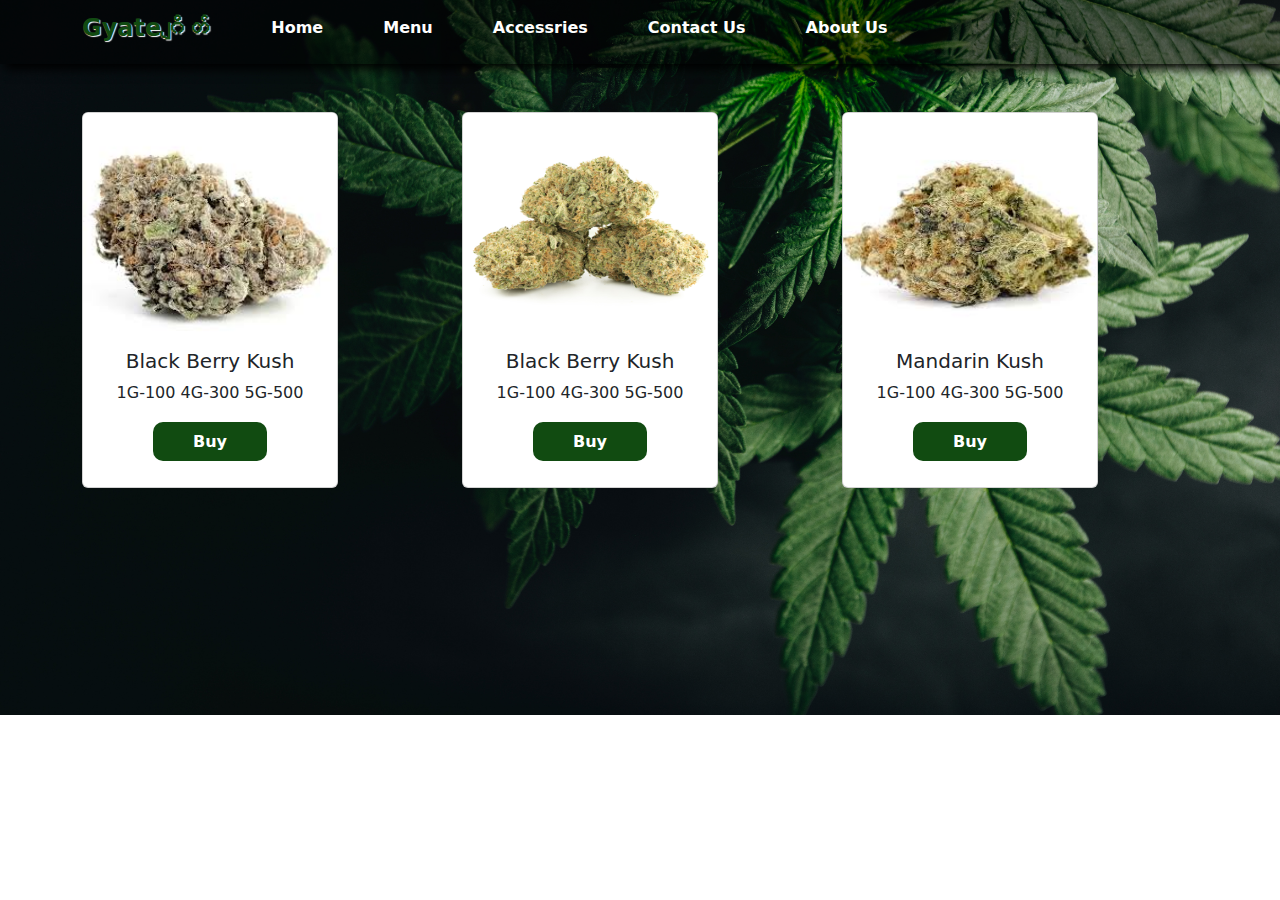
==== menu.html @ 99f5bfbf "Add files via upload" ====
<!DOCTYPE html>
<html lang="en">
<head>
    <meta charset="UTF-8">
    <meta name="viewport" content="width=device-width, initial-scale=1.0">
    <link rel="stylesheet" href="style.css">
    <link href="https://cdn.jsdelivr.net/npm/bootstrap@5.3.3/dist/css/bootstrap.min.css" rel="stylesheet" integrity="sha384-QWTKZyjpPEjISv5WaRU9OFeRpok6YctnYmDr5pNlyT2bRjXh0JMhjY6hW+ALEwIH" crossorigin="anonymous">
    <script src="https://cdn.jsdelivr.net/npm/bootstrap@5.3.3/dist/js/bootstrap.bundle.min.js" integrity="sha384-YvpcrYf0tY3lHB60NNkmXc5s9fDVZLESaAA55NDzOxhy9GkcIdslK1eN7N6jIeHz" crossorigin="anonymous"></script>
    <link rel="icon" href="img/widdly.png" type="image/icon type">
    <title>Gyate</title>
    <style>
        
        .bg-404{
            background-color: black;
            height: 667px;
        }
    </style>
</head>
<body>
    <!-- Navbar -->
    <nav class="navbar navbar-expand-lg">
        <div class="container">
            <a class="nav-link active" aria-current="page" href="index.html">
                <h4 class="nav-logo">
                    <span class="txt-shw">Gyateဂျိတ်</span>
                </h4>
            </a>
          <button class="navbar-toggler" type="button" data-bs-toggle="collapse" data-bs-target="#navbarText" aria-controls="navbarText" aria-expanded="false" aria-label="Toggle navigation">
            <span class="navbar-toggler-icon"></span>
          </button>
          <div class="collapse navbar-collapse" id="navbarText">
            <div class="top-btn">
                <ul>
                    <li><a class="nav-link mt-2" href="index.html">Home</a></li>
                    <li><a class="nav-link mt-2" href="#">Menu</a></li>
                    <li><a class="nav-link mt-2" href="404.html">Accessries</a></li>
                    <li><a class="nav-link mt-2" href="404.html">Contact Us</a></li>
                    <li><a class="nav-link mt-2" href="404.html">About Us</a></li>
                </ul>
            </div>
          </div>
        </div>
    </nav>

    <!-- Section -->
    <section>
        <div class="container">
            <div class="row">
                <!-- Black Berry -->
                <div class="col">
                    <div class="card mt-5" style="width: 16rem;">
                        <img src="img/blackBerryKush.jpeg" class="card-img-top" height="220px" alt="...">
                        <div class="card-body">
                          <div class="text-center mb-3">
                            <h5 class="card-title">Black Berry Kush</h5>
                            <p class="mb-4">1G-100 4G-300 5G-500</p>
                            <button><a href="https://facebook.com/messages/t/269378462921279">Buy</a></button>
                          </div>
                        </div>
                      </div>
                </div>

                <!-- Gril Scout -->
                <div class="col">
                    <div class="card mt-5" style="width: 16rem;">
                        <img src="img/Girl-Scout-Cookies-Multi-Shot.jpg" height="220px" class="card-img-top" alt="...">
                        <div class="card-body">
                            <div class="text-center mb-3">
                                <h5 class="card-title">Black Berry Kush</h5>
                                <p class="mb-4">1G-100 4G-300 5G-500</p>
                                <button><a href="https://facebook.com/messages/t/269378462921279">Buy</a></button>
                            </div>
                        </div>
                    </div>
                </div>

                <!-- Mandarin Kush -->
                <div class="col">
                    <div class="card mt-5" style="width: 16rem;">
                        <img src="img/mandrainKush.jpeg" height="220px" class="card-img-top" alt="...">
                        <div class="card-body">
                            <div class="text-center mb-3">
                                <h5 class="card-title">Mandarin Kush</h5>
                                <p class="mb-4">1G-100 4G-300 5G-500</p>
                                <button><a href="https://facebook.com/messages/t/269378462921279">Buy</a></button>
                            </div>
                        </div>
                    </div>
                </div>
                
            </div>
        </div>

    </section>

</body>
</html>
---- style.css ----
body{
    background-image: url(img/marijuana_cannabis_leaf_background.jpeg);
    background-size: cover;
    background-repeat: no-repeat;
    font-family: Arial, Helvetica, sans-serif;
}
nav{
    background-color: rgba(0, 0, 0, 0.511);
    box-shadow: 5px 5px 10px black;
}
.txt-shw{
    color: rgb(17, 75, 17);text-shadow: 1px 1px 1px white;
}
.nav-logo{
    font-weight: 900;
}
.top-btn{
    color: white;
    font-weight: 700;
}
.top-btn ul{
    list-style-type: none;
    display: flex;
}
.top-btn ul li{
    margin: 0 30px;
}
/* Sec */
.sec-1-txt h1, .sec-1-txt p{
    color: white;
}
button a{
    text-decoration: none;
    color: white;
    background-color: rgb(17, 75, 17);
    border: none;
    padding: 10px 40px;
    border-radius: 10px;
    font-weight: 700;
}
button{
   background: none;
   border: none;
}
.sec-1-txt{
    margin-top: 5%;
}
footer{
    display: none;
} 
@media screen and (max-width:500px) {
    footer{
        display: block;
    } 
    section{
        text-align: center;
        margin-top: 50px;
    }
    .top-btn ul{
        display: block;
    }

}
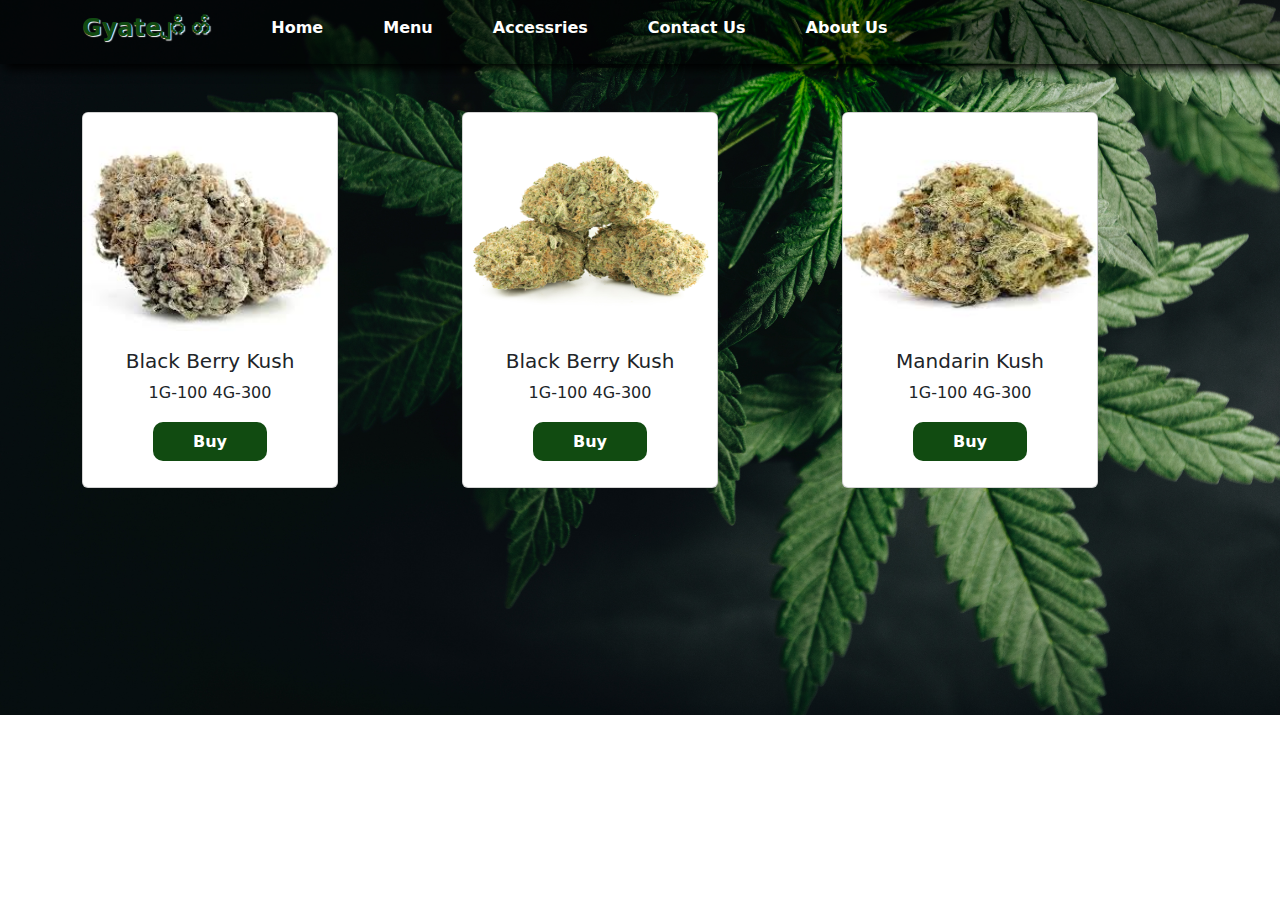
==== commit ee108d91: "Update menu.html" ====
--- a/menu.html
+++ b/menu.html
@@ -53,7 +53,7 @@
                         <div class="card-body">
                           <div class="text-center mb-3">
                             <h5 class="card-title">Black Berry Kush</h5>
-                            <p class="mb-4">1G-100 4G-300 5G-500</p>
+                            <p class="mb-4">1G-100 4G-300</p>
                             <button><a href="https://facebook.com/messages/t/269378462921279">Buy</a></button>
                           </div>
                         </div>
@@ -67,7 +67,7 @@
                         <div class="card-body">
                             <div class="text-center mb-3">
                                 <h5 class="card-title">Black Berry Kush</h5>
-                                <p class="mb-4">1G-100 4G-300 5G-500</p>
+                                <p class="mb-4">1G-100 4G-300</p>
                                 <button><a href="https://facebook.com/messages/t/269378462921279">Buy</a></button>
                             </div>
                         </div>
@@ -81,7 +81,7 @@
                         <div class="card-body">
                             <div class="text-center mb-3">
                                 <h5 class="card-title">Mandarin Kush</h5>
-                                <p class="mb-4">1G-100 4G-300 5G-500</p>
+                                <p class="mb-4">1G-100 4G-300</p>
                                 <button><a href="https://facebook.com/messages/t/269378462921279">Buy</a></button>
                             </div>
                         </div>
@@ -94,4 +94,4 @@
     </section>
 
 </body>
-</html>+</html>
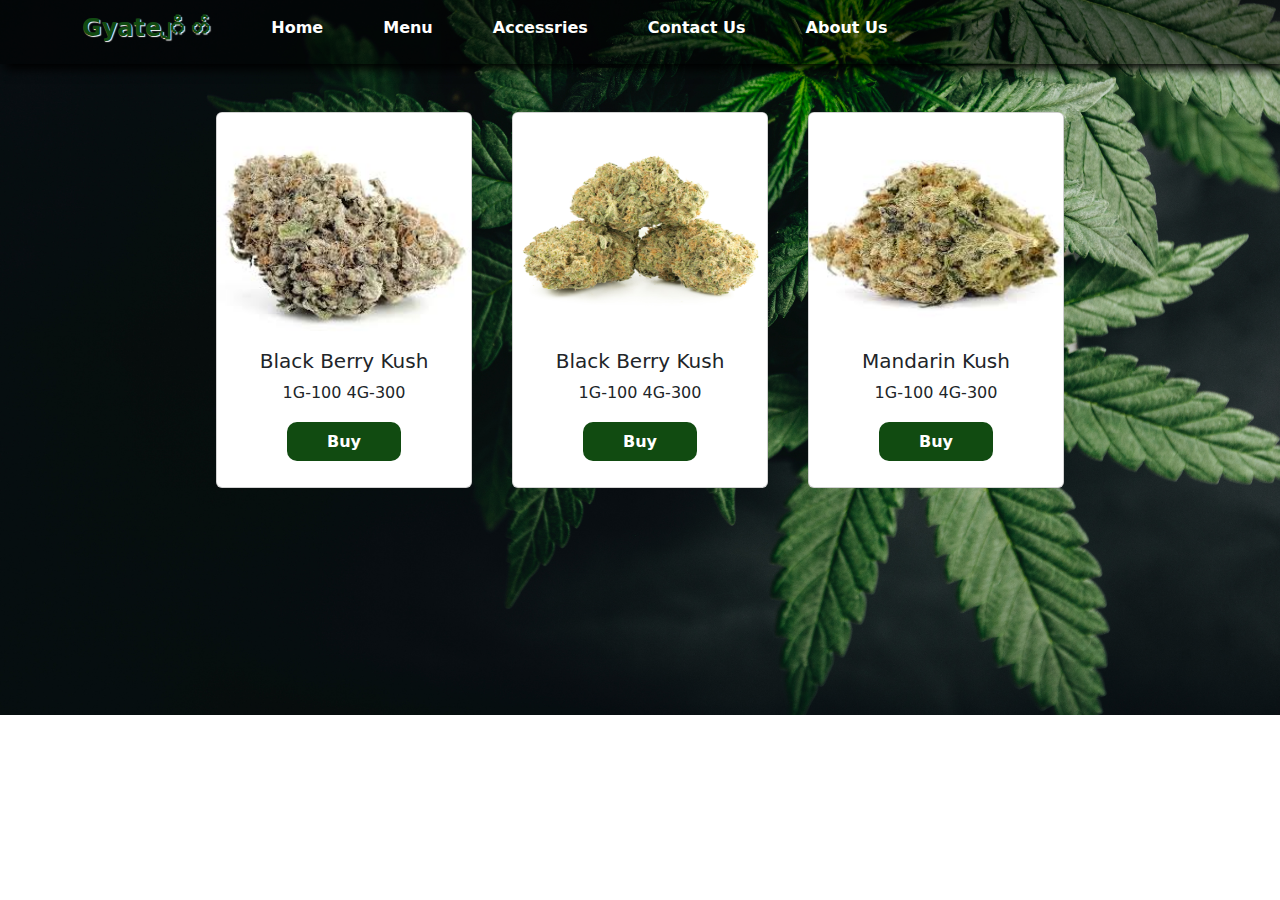
==== commit d857549f: "Update menu.html" ====
--- a/menu.html
+++ b/menu.html
@@ -13,6 +13,15 @@
         .bg-404{
             background-color: black;
             height: 667px;
+        }
+        .item-card-t{
+            display: flex;
+            justify-content: center;
+            flex-wrap: wrap;
+        }
+        .item-card{
+            margin-left: 20px;
+            margin-right: 20px;
         }
     </style>
 </head>
@@ -45,9 +54,9 @@
     <!-- Section -->
     <section>
         <div class="container">
-            <div class="row">
+            <div class="item-card-t">
                 <!-- Black Berry -->
-                <div class="col">
+                <div class="item-card">
                     <div class="card mt-5" style="width: 16rem;">
                         <img src="img/blackBerryKush.jpeg" class="card-img-top" height="220px" alt="...">
                         <div class="card-body">
@@ -61,7 +70,7 @@
                 </div>
 
                 <!-- Gril Scout -->
-                <div class="col">
+                <div class="item-card">
                     <div class="card mt-5" style="width: 16rem;">
                         <img src="img/Girl-Scout-Cookies-Multi-Shot.jpg" height="220px" class="card-img-top" alt="...">
                         <div class="card-body">
@@ -75,7 +84,7 @@
                 </div>
 
                 <!-- Mandarin Kush -->
-                <div class="col">
+                <div class="item-card">
                     <div class="card mt-5" style="width: 16rem;">
                         <img src="img/mandrainKush.jpeg" height="220px" class="card-img-top" alt="...">
                         <div class="card-body">
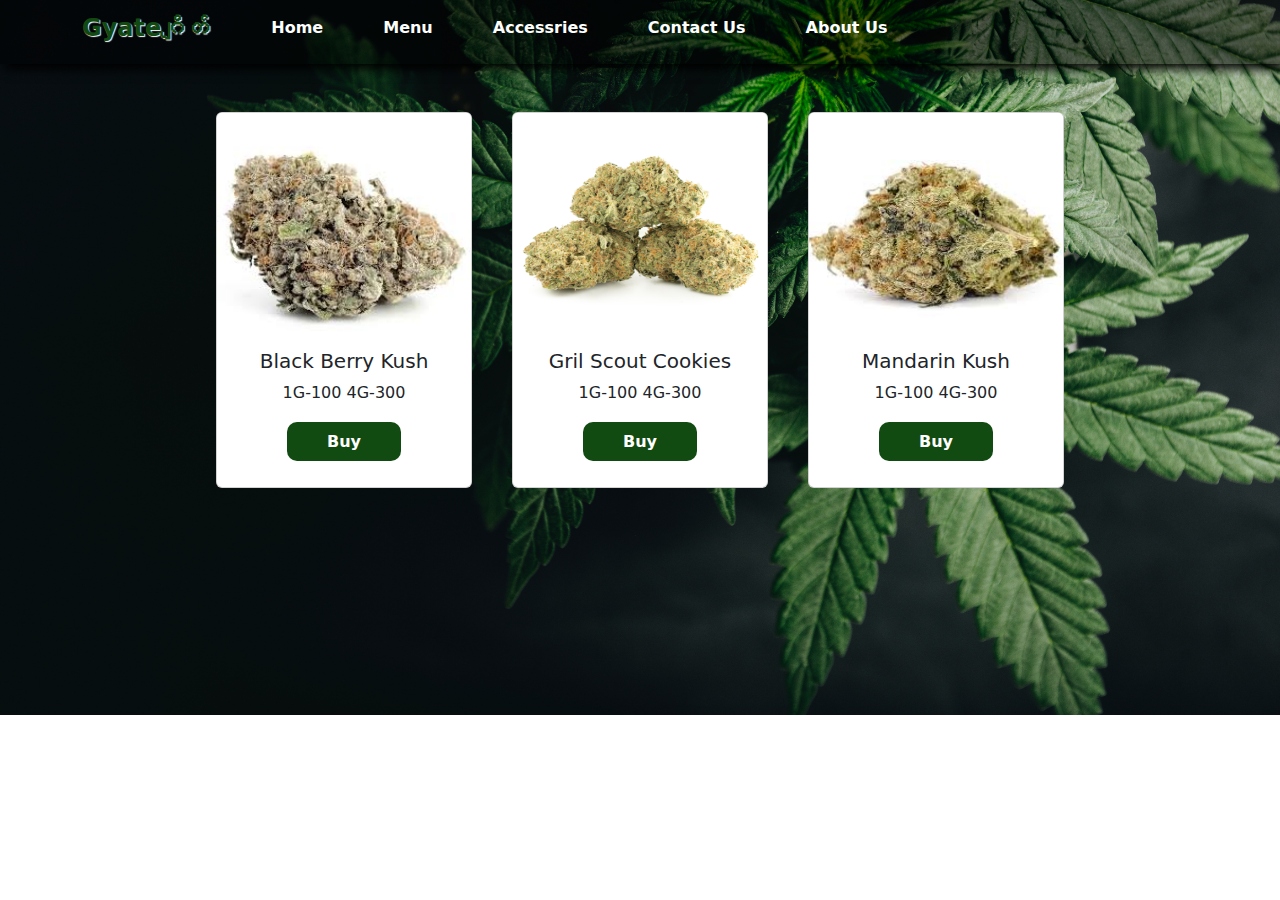
==== commit 7ee7c545: "Update menu.html" ====
--- a/menu.html
+++ b/menu.html
@@ -75,7 +75,7 @@
                         <img src="img/Girl-Scout-Cookies-Multi-Shot.jpg" height="220px" class="card-img-top" alt="...">
                         <div class="card-body">
                             <div class="text-center mb-3">
-                                <h5 class="card-title">Black Berry Kush</h5>
+                                <h5 class="card-title">Gril Scout Cookies</h5>
                                 <p class="mb-4">1G-100 4G-300</p>
                                 <button><a href="https://facebook.com/messages/t/269378462921279">Buy</a></button>
                             </div>
